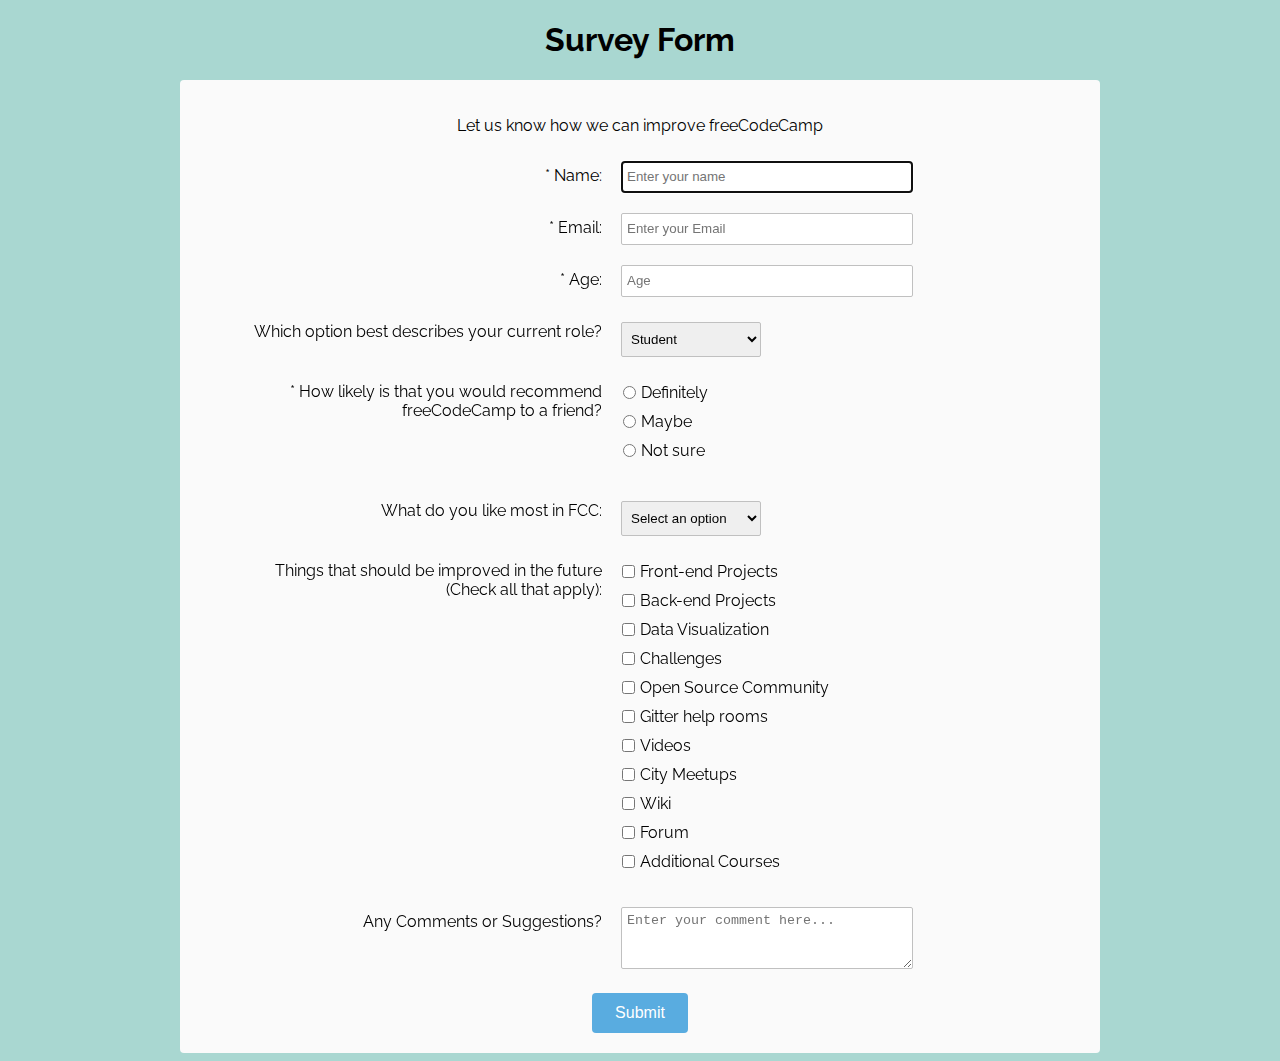
==== responsive-web-design-cert/projects/survey-form/index.html @ 07de5bcb "Added sample project code" ====
<!DOCTYPE html>
<html>
    <head>
        <link rel="stylesheet" type="text/css" href="style.css">
        <script type="text/javascript" src="script.js"></script>
    </head>
    <body>
        <h1 id="title">Survey Form</h1>
        <div id="form-outer">
        <p id="description">
            Let us know how we can improve freeCodeCamp
        </p>
        <form id="survey-form" method="GET" action="https://crossorigin.me/https://freecodecamp.com">
            <div class="rowTab">
            <div class="labels">
                <label id="name-label" for="name">* Name: </label>
            </div>
            <div class="rightTab">
                <input autofocus type="text" name="name" id="name" class="input-field" placeholder="Enter your name" required>
            </div>
            </div>
            <div class="rowTab">
            <div class="labels">
                <label id="email-label" for="email">* Email: </label>
            </div>
            <div class="rightTab">
                <input type="email" name="email" id="email" class="input-field" required placeholder="Enter your Email">
            </div>
            </div>
            <div class="rowTab">
            <div class="labels">
                <label id="number-label" for="age">* Age: </label>
            </div>
            <div class="rightTab">
                <input type="number" name="age" id="number" min="1" max="125" class="input-field" placeholder="Age">
            </div>
            </div>
            <div class="rowTab">
            <div class="labels">
                <label for="currentPos">Which option best describes your current role?</label>
            </div>
            <div class="rightTab">
                <select id="dropdown" name="currentPos" class="dropdown">
            <option disabled value>Select an option</option>
            <option  value="student">Student</option>
            <option value="job">Full Time Job</option>
            <option value="learner">Full Time Learner</option>
            <option value="preferNo">Prefer not to say</option>
            <option value="other">Other</option>
            </select>
            </div>
            </div>
            <div class="rowTab">
            <div class="labels">
                <label for="userRating">* How likely is that you would recommend freeCodeCamp to a friend?</label>
            </div>
            <div class="rightTab">
                <ul style="list-style: none;">
                <li class="radio"><label>Definitely<input name="radio-buttons" value="1"  type="radio" class="userRatings" ></label></li>
                <li class="radio"><label>Maybe<input name="radio-buttons" value="2"  type="radio" class="userRatings" ></label></li>
                <li class="radio"><label>Not sure<input name="radio-buttons" value="3"  type="radio" class="userRatings" ></label></li>
                </ul>
            </div>
            </div>
            <div class="rowTab">
            <div class="labels">
                <label for="most-like">What do you like most in FCC: </label>
            </div>
            <div class="rightTab">
                <select id="most-like" name="mostLike" class="dropdown">
            <option disabled selected value>Select an option</option>
            <option value="challenges">Challenges</option>
            <option value="projects">Projects</option>
            <option value="community">Community</option>
            <option value="openSource">Open Source</option>
            </select>
            </div>
            </div>
            <div class="rowTab">
            <div class="labels">
                <label for="preferences">Things that should be improved in the future<br>(Check all that apply): </label>
            </div>
            <div class="rightTab">
                <ul id="preferences" style="list-style: none;">
                <li class="checkbox"><label><input name="prefer" value="1" type="checkbox" class="userRatings">Front-end Projects</label></li>
                <li class="checkbox"><input name="prefer" value="2" type="checkbox" class="userRatings">Back-end Projects</li>
                <li class="checkbox"><label><input name="prefer" value="3" type="checkbox" class="userRatings">Data Visualization</label></li>
                <li class="checkbox"><label><input name="prefer" value="4" type="checkbox" class="userRatings">Challenges</label></li>
                <li class="checkbox"><label><input name="prefer" value="5" type="checkbox" class="userRatings">Open Source Community</label></li>
                <li class="checkbox"><label><input name="prefer" value="6" type="checkbox" class="userRatings">Gitter help rooms</label></li>
                <li class="checkbox"><label><input name="prefer" value="7" type="checkbox" class="userRatings">Videos</label></li>
                <li class="checkbox"><label><input name="prefer" value="8" type="checkbox" class="userRatings">City Meetups</label></li>
                <li class="checkbox"><label><input name="prefer" value="9" type="checkbox" class="userRatings">Wiki</label></li>
                <li class="checkbox"><label><input name="prefer" value="10" type="checkbox" class="userRatings">Forum</label></li>
                <li class="checkbox"><label><input name="prefer" value="10" type="checkbox" class="userRatings">Additional Courses</label></li>
                </ul>
            </div>
            </div>
            <div class="rowTab">
            <div class="labels">
                <label for="comments">Any Comments or Suggestions?</label>
            </div>
            <div class="rightTab">
                <textarea id="comments" class="input-field" style="height:50px;resize:vertical;" name="comment" placeholder="Enter your comment here..."></textarea>
            </div>
            </div>
            <button id="submit" type="submit">Submit</button>
        </form>
        </div>
    </body>
</html>
---- responsive-web-design-cert/projects/survey-form/style.css ----
@import url(https://fonts.googleapis.com/css?family=Raleway:400,500);

html,
body {
  background-color: #a9d7d1;
  text-align: center;
  font-family: 'Raleway', Helvetica, sans-serif;
  min-width: 320px;
}

header {
  font-size: 2em;
  font-weight: bold;
  margin: 20px;
}

#form-outer {
  background-color: rgb(250, 250, 250);
  margin: 0 auto;
  border-radius: 4px;
  width: 75%;
  max-width: 900px;
  padding: 10px;
  padding-top: 20px;
}

.labels {
  display: inline-block;
  text-align: right;
  width: 40%;
  padding: 5px;
  vertical-align: top;
  margin-top: 10px;
}

.rightTab {
  display: inline-block;
  text-align: left;
  width: 48%;
  vertical-align: middle;
}

.input-field {
  height: 20px;
  width: 280px;
  padding: 5px;
  margin: 10px;
  border: 1px solid #c0c0c0;
  border-radius: 2px;
}

#userAge {
  width: 40px;
}

.userRatings,
input[type="checkbox"] {
  float: left;
  margin-right: 5px;
}

#submit {
  background-color: #59ace0;
  border-radius: 4px;
  color: white;
  font-size: 1em;
  height: 40px;
  width: 96px;
  margin: 10px;
  border: 0px solid;
}

.dropdown {
  height: 35px;
  width: 140px;
  padding: 5px;
  margin: 10px;  
  margin-top: 15px;
  border: 1px solid #c0c0c0;
  border-radius: 2px;
}

.radio, .checkbox {
  position: relative;
  left: -43px;
  margin-left: 10px;
  display: block;
  padding-bottom: 10px;
}

@media screen and (max-width: 833px) {
  .input-field {
    width: 80%;
  }
  select {
    width: 90%;
  }
}

@media screen and (max-width: 520px) {
  .labels {
    width: 100%;
    text-align: left;
  }
  .rightTab {
    width: 80%;
    float: left;
  }
  .input-field {
    width: 100%;
  }
  select {
    width: 100%;
  }
}
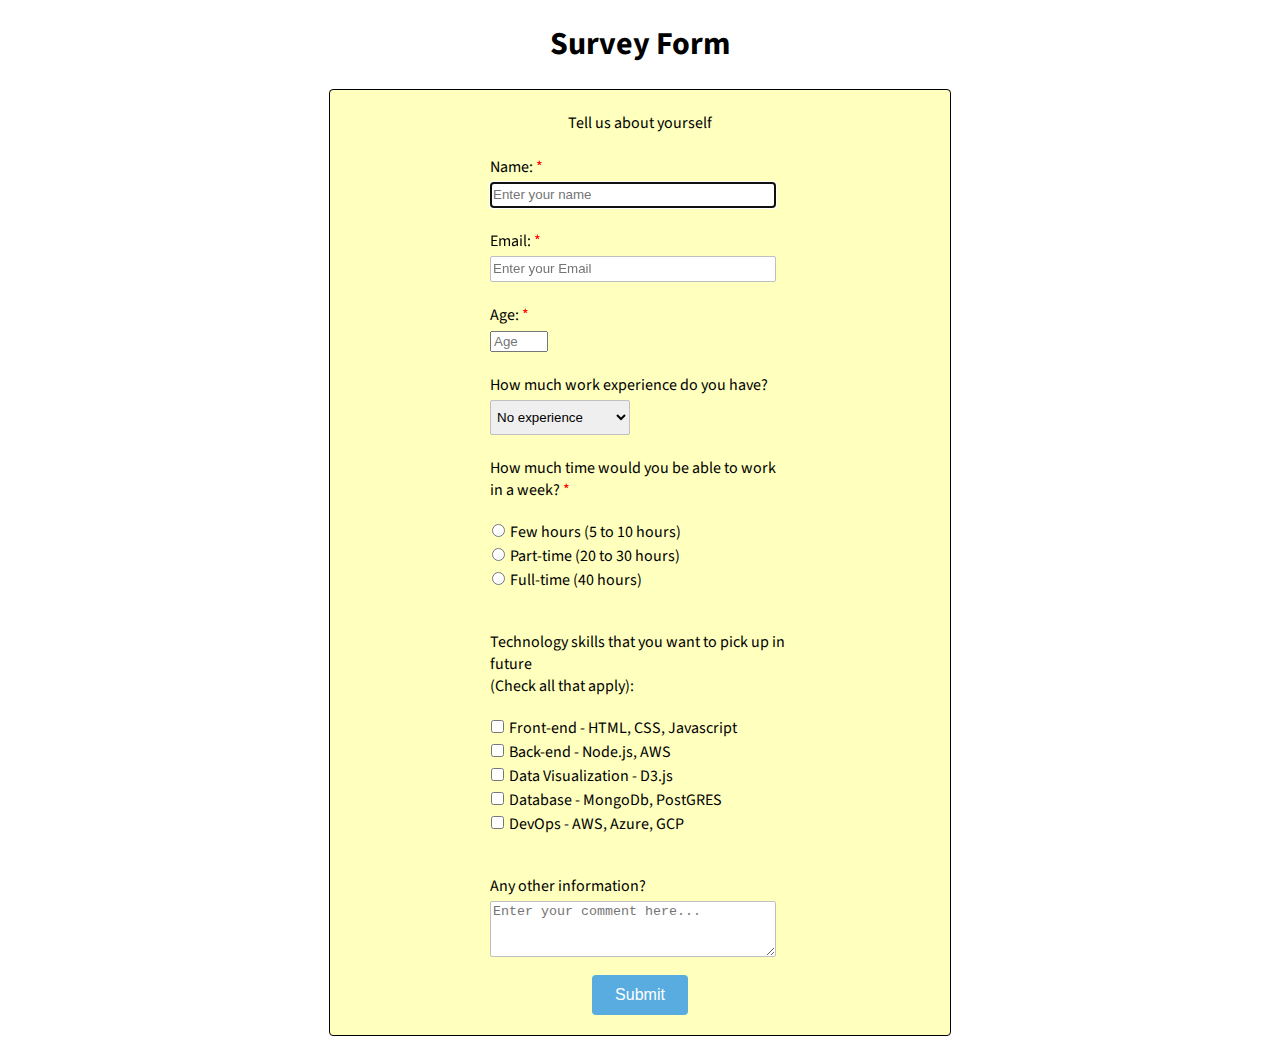
==== commit da120fe2: "completed v1, next version could use cssGrid" ====
--- a/responsive-web-design-cert/projects/survey-form/index.html
+++ b/responsive-web-design-cert/projects/survey-form/index.html
@@ -7,105 +7,90 @@
     <body>
         <h1 id="title">Survey Form</h1>
         <div id="form-outer">
-        <p id="description">
-            Let us know how we can improve freeCodeCamp
-        </p>
-        <form id="survey-form" method="GET" action="https://crossorigin.me/https://freecodecamp.com">
-            <div class="rowTab">
-            <div class="labels">
-                <label id="name-label" for="name">* Name: </label>
-            </div>
-            <div class="rightTab">
-                <input autofocus type="text" name="name" id="name" class="input-field" placeholder="Enter your name" required>
-            </div>
-            </div>
-            <div class="rowTab">
-            <div class="labels">
-                <label id="email-label" for="email">* Email: </label>
-            </div>
-            <div class="rightTab">
-                <input type="email" name="email" id="email" class="input-field" required placeholder="Enter your Email">
-            </div>
-            </div>
-            <div class="rowTab">
-            <div class="labels">
-                <label id="number-label" for="age">* Age: </label>
-            </div>
-            <div class="rightTab">
-                <input type="number" name="age" id="number" min="1" max="125" class="input-field" placeholder="Age">
-            </div>
-            </div>
-            <div class="rowTab">
-            <div class="labels">
-                <label for="currentPos">Which option best describes your current role?</label>
-            </div>
-            <div class="rightTab">
-                <select id="dropdown" name="currentPos" class="dropdown">
-            <option disabled value>Select an option</option>
-            <option  value="student">Student</option>
-            <option value="job">Full Time Job</option>
-            <option value="learner">Full Time Learner</option>
-            <option value="preferNo">Prefer not to say</option>
-            <option value="other">Other</option>
-            </select>
-            </div>
-            </div>
-            <div class="rowTab">
-            <div class="labels">
-                <label for="userRating">* How likely is that you would recommend freeCodeCamp to a friend?</label>
-            </div>
-            <div class="rightTab">
-                <ul style="list-style: none;">
-                <li class="radio"><label>Definitely<input name="radio-buttons" value="1"  type="radio" class="userRatings" ></label></li>
-                <li class="radio"><label>Maybe<input name="radio-buttons" value="2"  type="radio" class="userRatings" ></label></li>
-                <li class="radio"><label>Not sure<input name="radio-buttons" value="3"  type="radio" class="userRatings" ></label></li>
-                </ul>
-            </div>
-            </div>
-            <div class="rowTab">
-            <div class="labels">
-                <label for="most-like">What do you like most in FCC: </label>
-            </div>
-            <div class="rightTab">
-                <select id="most-like" name="mostLike" class="dropdown">
-            <option disabled selected value>Select an option</option>
-            <option value="challenges">Challenges</option>
-            <option value="projects">Projects</option>
-            <option value="community">Community</option>
-            <option value="openSource">Open Source</option>
-            </select>
-            </div>
-            </div>
-            <div class="rowTab">
-            <div class="labels">
-                <label for="preferences">Things that should be improved in the future<br>(Check all that apply): </label>
-            </div>
-            <div class="rightTab">
-                <ul id="preferences" style="list-style: none;">
-                <li class="checkbox"><label><input name="prefer" value="1" type="checkbox" class="userRatings">Front-end Projects</label></li>
-                <li class="checkbox"><input name="prefer" value="2" type="checkbox" class="userRatings">Back-end Projects</li>
-                <li class="checkbox"><label><input name="prefer" value="3" type="checkbox" class="userRatings">Data Visualization</label></li>
-                <li class="checkbox"><label><input name="prefer" value="4" type="checkbox" class="userRatings">Challenges</label></li>
-                <li class="checkbox"><label><input name="prefer" value="5" type="checkbox" class="userRatings">Open Source Community</label></li>
-                <li class="checkbox"><label><input name="prefer" value="6" type="checkbox" class="userRatings">Gitter help rooms</label></li>
-                <li class="checkbox"><label><input name="prefer" value="7" type="checkbox" class="userRatings">Videos</label></li>
-                <li class="checkbox"><label><input name="prefer" value="8" type="checkbox" class="userRatings">City Meetups</label></li>
-                <li class="checkbox"><label><input name="prefer" value="9" type="checkbox" class="userRatings">Wiki</label></li>
-                <li class="checkbox"><label><input name="prefer" value="10" type="checkbox" class="userRatings">Forum</label></li>
-                <li class="checkbox"><label><input name="prefer" value="10" type="checkbox" class="userRatings">Additional Courses</label></li>
-                </ul>
-            </div>
-            </div>
-            <div class="rowTab">
-            <div class="labels">
-                <label for="comments">Any Comments or Suggestions?</label>
-            </div>
-            <div class="rightTab">
-                <textarea id="comments" class="input-field" style="height:50px;resize:vertical;" name="comment" placeholder="Enter your comment here..."></textarea>
-            </div>
-            </div>
-            <button id="submit" type="submit">Submit</button>
-        </form>
+            <p id="description" class="form-heading">
+                Tell us about yourself
+            </p>
+            <form id="survey-form" method="GET" action="https://crossorigin.me/https://freecodecamp.com">
+                <div class="rowTab">
+                    <div class="labels">
+                        <label id="name-label" for="name">Name: <span class="mandatory">*</span></label>
+                    </div>
+                    <div class="input-controls">
+                        <input autofocus type="text" name="name" id="name" class="input-field" placeholder="Enter your name" required>
+                    </div>
+                </div>
+                <div class="rowTab">
+                    <div class="labels">
+                        <label id="email-label" for="email">Email: <span class="mandatory">*</span></label>
+                    </div>
+
+                    <div class="input-controls">
+                        <input type="email" name="email" id="email" class="input-field" required placeholder="Enter your Email">
+                    </div>
+                </div>
+                <div class="rowTab">
+                    <div class="labels">
+                        <label id="number-label" for="age">Age: <span class="mandatory">*</span></label>
+                    </div>
+
+                    <div class="input-controls">
+                        <input type="number" name="age" id="number" min="1" max="125" class="userage" placeholder="Age">
+                    </div>
+                </div>
+                <div class="rowTab">
+                    <div class="labels">
+                        <label for="currentPos">How much work experience do you have?</label>
+                    </div>
+                    <div class="input-controls">
+                    <select id="dropdown" name="currentPos" class="dropdown">
+                        <option disabled value>Select an option</option>
+                        <option  value="none">No experience</option>
+                        <option value="lessthanfive">Less than 5 years</option>
+                        <option value="fivetoten">5 to 10 years</option>
+                        <option value="tentotwenty">10 to 20 years</option>
+                        <option value="morethantwenty">More than 20 years</option>
+                    </select>
+                    </div>
+                </div>
+                <div class="rowTab">
+                    <div class="labels">
+                        <label for="userRating">How much time would you be able to work in a week? <span class="mandatory">*</span></label>
+                    </div>
+
+                    <div class="input-controls">
+                        <ul style="list-style: none;">
+                        <li class="radio"><label>Few hours (5 to 10 hours)<input name="radio-buttons" value="1"  type="radio" class="userRatings" ></label></li>
+                        <li class="radio"><label>Part-time (20 to 30 hours)<input name="radio-buttons" value="2"  type="radio" class="userRatings" ></label></li>
+                        <li class="radio"><label>Full-time (40 hours)<input name="radio-buttons" value="3"  type="radio" class="userRatings" ></label></li>
+                        </ul>
+                    </div>
+                </div>                
+                <div class="rowTab">
+                    <div class="labels">
+                        <label for="preferences">Technology skills that you want to pick up in future<br>(Check all that apply): </label>
+                    </div>
+
+                    <div class="input-controls">
+                        <ul id="preferences" style="list-style: none;">
+                        <li class="checkbox"><label><input name="prefer" value="1" type="checkbox" class="userRatings">Front-end - HTML, CSS, Javascript</label></li>
+                        <li class="checkbox"><input name="prefer" value="2" type="checkbox" class="userRatings">Back-end - Node.js, AWS</li>
+                        <li class="checkbox"><label><input name="prefer" value="3" type="checkbox" class="userRatings">Data Visualization - D3.js</label></li>
+                        <li class="checkbox"><label><input name="prefer" value="4" type="checkbox" class="userRatings">Database - MongoDb, PostGRES</label></li>
+                        <li class="checkbox"><label><input name="prefer" value="5" type="checkbox" class="userRatings">DevOps - AWS, Azure, GCP</label></li>                        
+                        </ul>
+                    </div>
+                </div>
+                <div class="rowTab">
+                    <div class="labels">
+                        <label for="comments">Any other information?</label>
+                    </div>
+
+                    <div class="input-controls">
+                        <textarea id="comments" class="input-field" style="height:50px;resize:vertical;" name="comment" placeholder="Enter your comment here..."></textarea>
+                    </div>
+                </div>
+                <button id="submit" type="submit">Submit</button>
+            </form>
         </div>
     </body>
 </html>--- a/responsive-web-design-cert/projects/survey-form/style.css
+++ b/responsive-web-design-cert/projects/survey-form/style.css
@@ -1,10 +1,10 @@
-@import url(https://fonts.googleapis.com/css?family=Raleway:400,500);
+@import url('https://fonts.googleapis.com/css?family=Source+Sans+Pro&display=swap');
 
 html,
 body {
-  background-color: #a9d7d1;
+  background-color: #ffffff;
   text-align: center;
-  font-family: 'Raleway', Helvetica, sans-serif;
+  font-family: 'Source Sans Pro', Helvetica, sans-serif;
   min-width: 320px;
 }
 
@@ -15,42 +15,54 @@
 }
 
 #form-outer {
-  background-color: rgb(250, 250, 250);
+  background-color: rgb(255, 255, 190);
   margin: 0 auto;
+  border: 1px solid black;
   border-radius: 4px;
   width: 75%;
-  max-width: 900px;
+  max-width: 600px;
   padding: 10px;
   padding-top: 20px;
 }
 
-.labels {
-  display: inline-block;
-  text-align: right;
-  width: 40%;
-  padding: 5px;
-  vertical-align: top;
-  margin-top: 10px;
+.form-heading {
+  display: block;
+  margin: auto;
+  padding: 2px;
 }
 
-.rightTab {
-  display: inline-block;
+.mandatory {
+  color: red;
+}
+
+.labels {
+  display: block;
   text-align: left;
-  width: 48%;
-  vertical-align: middle;
+  width: 50%;
+  padding: 2px;
+  padding-top: 20px;
+  margin: auto;
+}
+
+.input-controls {
+  display: block;
+  text-align: left;
+  width: 50%;
+  padding: 2px;
+  margin: auto;
 }
 
 .input-field {
   height: 20px;
   width: 280px;
-  padding: 5px;
-  margin: 10px;
+  padding: 2px;
+  margin: 0px;
   border: 1px solid #c0c0c0;
   border-radius: 2px;
 }
 
-#userAge {
-  width: 40px;
+.userage {
+  width: 50px;
 }
 
 .userRatings,
@@ -73,9 +85,7 @@
 .dropdown {
   height: 35px;
   width: 140px;
-  padding: 5px;
-  margin: 10px;  
-  margin-top: 15px;
+  padding: 2px;
   border: 1px solid #c0c0c0;
   border-radius: 2px;
 }
@@ -83,15 +93,15 @@
 .radio, .checkbox {
   position: relative;
   left: -43px;
-  margin-left: 10px;
   display: block;
-  padding-bottom: 10px;
+  padding-bottom: 2px;
 }
 
 @media screen and (max-width: 833px) {
   .input-field {
-    width: 80%;
+    width: 100%;
   }
+
   select {
     width: 90%;
   }
@@ -100,11 +110,10 @@
 @media screen and (max-width: 520px) {
   .labels {
     width: 100%;
-    text-align: left;
   }
-  .rightTab {
+  .input-controls {
     width: 80%;
-    float: left;
+    margin-left: 0px;
   }
   .input-field {
     width: 100%;
